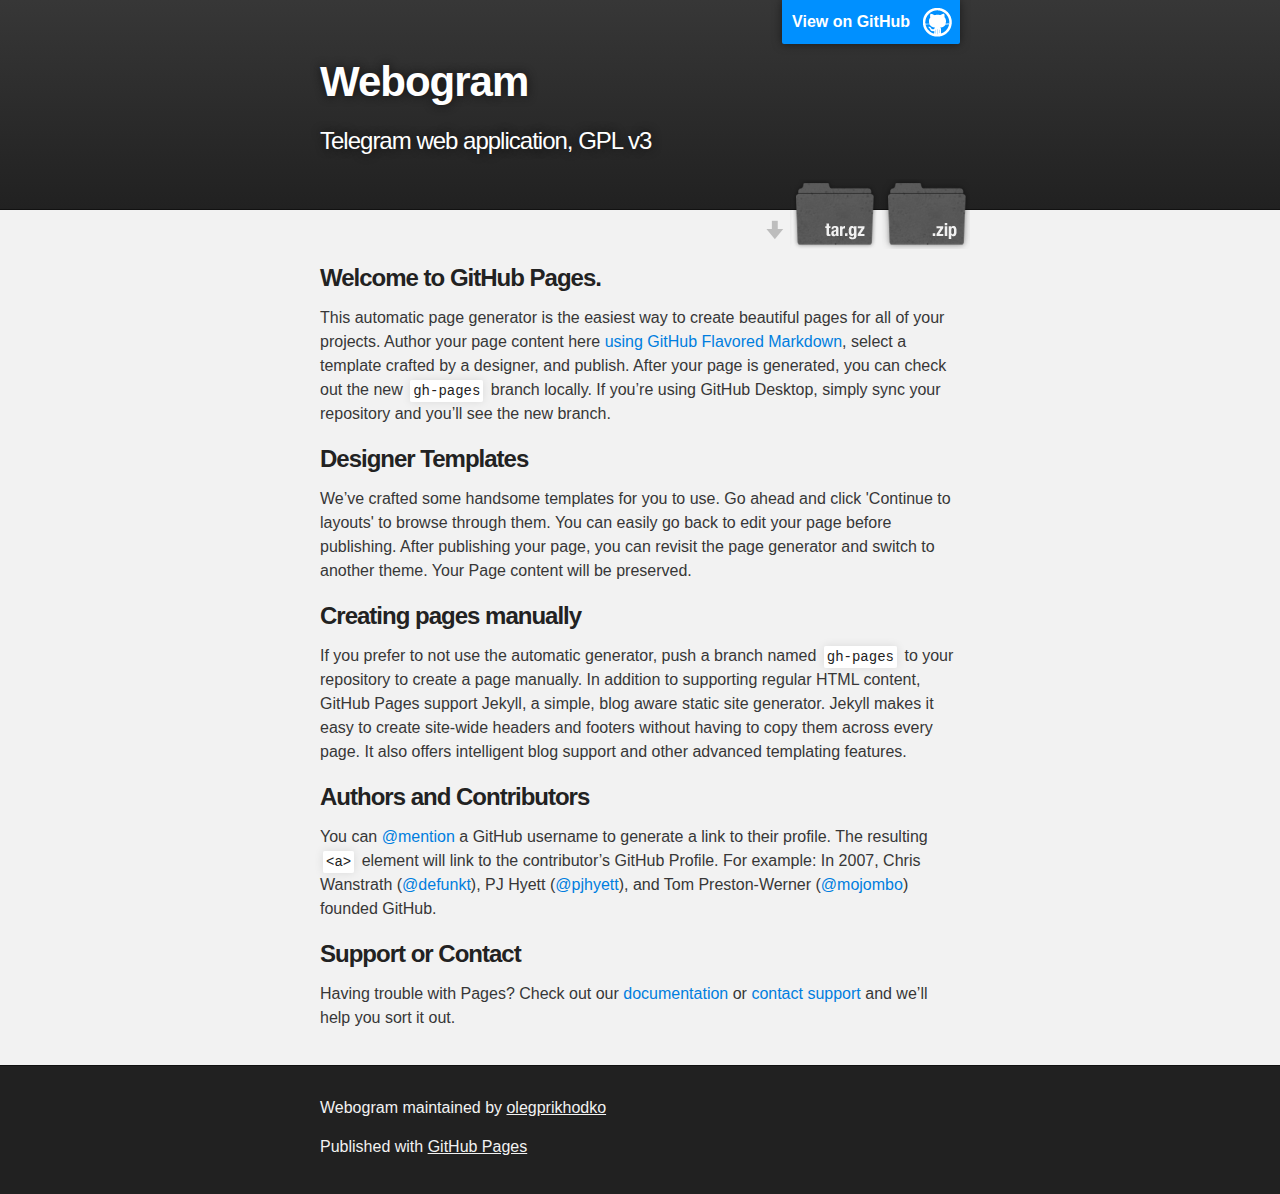
==== index.html @ 29566498 "Create gh-pages branch via GitHub" ====
<!DOCTYPE html>
<html>

  <head>
    <meta charset='utf-8'>
    <meta http-equiv="X-UA-Compatible" content="chrome=1">
    <meta name="description" content="Webogram : Telegram web application, GPL v3">

    <link rel="stylesheet" type="text/css" media="screen" href="stylesheets/stylesheet.css">

    <title>Webogram</title>
  </head>

  <body>

    <!-- HEADER -->
    <div id="header_wrap" class="outer">
        <header class="inner">
          <a id="forkme_banner" href="https://github.com/olegprikhodko/webogram">View on GitHub</a>

          <h1 id="project_title">Webogram</h1>
          <h2 id="project_tagline">Telegram web application, GPL v3</h2>

            <section id="downloads">
              <a class="zip_download_link" href="https://github.com/olegprikhodko/webogram/zipball/master">Download this project as a .zip file</a>
              <a class="tar_download_link" href="https://github.com/olegprikhodko/webogram/tarball/master">Download this project as a tar.gz file</a>
            </section>
        </header>
    </div>

    <!-- MAIN CONTENT -->
    <div id="main_content_wrap" class="outer">
      <section id="main_content" class="inner">
        <h3>
<a id="welcome-to-github-pages" class="anchor" href="#welcome-to-github-pages" aria-hidden="true"><span aria-hidden="true" class="octicon octicon-link"></span></a>Welcome to GitHub Pages.</h3>

<p>This automatic page generator is the easiest way to create beautiful pages for all of your projects. Author your page content here <a href="https://guides.github.com/features/mastering-markdown/">using GitHub Flavored Markdown</a>, select a template crafted by a designer, and publish. After your page is generated, you can check out the new <code>gh-pages</code> branch locally. If you’re using GitHub Desktop, simply sync your repository and you’ll see the new branch.</p>

<h3>
<a id="designer-templates" class="anchor" href="#designer-templates" aria-hidden="true"><span aria-hidden="true" class="octicon octicon-link"></span></a>Designer Templates</h3>

<p>We’ve crafted some handsome templates for you to use. Go ahead and click 'Continue to layouts' to browse through them. You can easily go back to edit your page before publishing. After publishing your page, you can revisit the page generator and switch to another theme. Your Page content will be preserved.</p>

<h3>
<a id="creating-pages-manually" class="anchor" href="#creating-pages-manually" aria-hidden="true"><span aria-hidden="true" class="octicon octicon-link"></span></a>Creating pages manually</h3>

<p>If you prefer to not use the automatic generator, push a branch named <code>gh-pages</code> to your repository to create a page manually. In addition to supporting regular HTML content, GitHub Pages support Jekyll, a simple, blog aware static site generator. Jekyll makes it easy to create site-wide headers and footers without having to copy them across every page. It also offers intelligent blog support and other advanced templating features.</p>

<h3>
<a id="authors-and-contributors" class="anchor" href="#authors-and-contributors" aria-hidden="true"><span aria-hidden="true" class="octicon octicon-link"></span></a>Authors and Contributors</h3>

<p>You can <a href="https://help.github.com/articles/basic-writing-and-formatting-syntax/#mentioning-users-and-teams" class="user-mention">@mention</a> a GitHub username to generate a link to their profile. The resulting <code>&lt;a&gt;</code> element will link to the contributor’s GitHub Profile. For example: In 2007, Chris Wanstrath (<a href="https://github.com/defunkt" class="user-mention">@defunkt</a>), PJ Hyett (<a href="https://github.com/pjhyett" class="user-mention">@pjhyett</a>), and Tom Preston-Werner (<a href="https://github.com/mojombo" class="user-mention">@mojombo</a>) founded GitHub.</p>

<h3>
<a id="support-or-contact" class="anchor" href="#support-or-contact" aria-hidden="true"><span aria-hidden="true" class="octicon octicon-link"></span></a>Support or Contact</h3>

<p>Having trouble with Pages? Check out our <a href="https://help.github.com/pages">documentation</a> or <a href="https://github.com/contact">contact support</a> and we’ll help you sort it out.</p>
      </section>
    </div>

    <!-- FOOTER  -->
    <div id="footer_wrap" class="outer">
      <footer class="inner">
        <p class="copyright">Webogram maintained by <a href="https://github.com/olegprikhodko">olegprikhodko</a></p>
        <p>Published with <a href="https://pages.github.com">GitHub Pages</a></p>
      </footer>
    </div>

    

  </body>
</html>
---- stylesheets/stylesheet.css ----
/*******************************************************************************
Slate Theme for GitHub Pages
by Jason Costello, @jsncostello
*******************************************************************************/

@import url(github-light.css);

/*******************************************************************************
MeyerWeb Reset
*******************************************************************************/

html, body, div, span, applet, object, iframe,
h1, h2, h3, h4, h5, h6, p, blockquote, pre,
a, abbr, acronym, address, big, cite, code,
del, dfn, em, img, ins, kbd, q, s, samp,
small, strike, strong, sub, sup, tt, var,
b, u, i, center,
dl, dt, dd, ol, ul, li,
fieldset, form, label, legend,
table, caption, tbody, tfoot, thead, tr, th, td,
article, aside, canvas, details, embed,
figure, figcaption, footer, header, hgroup,
menu, nav, output, ruby, section, summary,
time, mark, audio, video {
  margin: 0;
  padding: 0;
  border: 0;
  font: inherit;
  vertical-align: baseline;
}

/* HTML5 display-role reset for older browsers */
article, aside, details, figcaption, figure,
footer, header, hgroup, menu, nav, section {
  display: block;
}

ol, ul {
  list-style: none;
}

table {
  border-collapse: collapse;
  border-spacing: 0;
}

/*******************************************************************************
Theme Styles
*******************************************************************************/

body {
  box-sizing: border-box;
  color:#373737;
  background: #212121;
  font-size: 16px;
  font-family: 'Myriad Pro', Calibri, Helvetica, Arial, sans-serif;
  line-height: 1.5;
  -webkit-font-smoothing: antialiased;
}

h1, h2, h3, h4, h5, h6 {
  margin: 10px 0;
  font-weight: 700;
  color:#222222;
  font-family: 'Lucida Grande', 'Calibri', Helvetica, Arial, sans-serif;
  letter-spacing: -1px;
}

h1 {
  font-size: 36px;
  font-weight: 700;
}

h2 {
  padding-bottom: 10px;
  font-size: 32px;
  background: url('../images/bg_hr.png') repeat-x bottom;
}

h3 {
  font-size: 24px;
}

h4 {
  font-size: 21px;
}

h5 {
  font-size: 18px;
}

h6 {
  font-size: 16px;
}

p {
  margin: 10px 0 15px 0;
}

footer p {
  color: #f2f2f2;
}

a {
  text-decoration: none;
  color: #007edf;
  text-shadow: none;

  transition: color 0.5s ease;
  transition: text-shadow 0.5s ease;
  -webkit-transition: color 0.5s ease;
  -webkit-transition: text-shadow 0.5s ease;
  -moz-transition: color 0.5s ease;
  -moz-transition: text-shadow 0.5s ease;
  -o-transition: color 0.5s ease;
  -o-transition: text-shadow 0.5s ease;
  -ms-transition: color 0.5s ease;
  -ms-transition: text-shadow 0.5s ease;
}

a:hover, a:focus {text-decoration: underline;}

footer a {
  color: #F2F2F2;
  text-decoration: underline;
}

em {
  font-style: italic;
}

strong {
  font-weight: bold;
}

img {
  position: relative;
  margin: 0 auto;
  max-width: 739px;
  padding: 5px;
  margin: 10px 0 10px 0;
  border: 1px solid #ebebeb;

  box-shadow: 0 0 5px #ebebeb;
  -webkit-box-shadow: 0 0 5px #ebebeb;
  -moz-box-shadow: 0 0 5px #ebebeb;
  -o-box-shadow: 0 0 5px #ebebeb;
  -ms-box-shadow: 0 0 5px #ebebeb;
}

p img {
  display: inline;
  margin: 0;
  padding: 0;
  vertical-align: middle;
  text-align: center;
  border: none;
}

pre, code {
  width: 100%;
  color: #222;
  background-color: #fff;

  font-family: Monaco, "Bitstream Vera Sans Mono", "Lucida Console", Terminal, monospace;
  font-size: 14px;

  border-radius: 2px;
  -moz-border-radius: 2px;
  -webkit-border-radius: 2px;
}

pre {
  width: 100%;
  padding: 10px;
  box-shadow: 0 0 10px rgba(0,0,0,.1);
  overflow: auto;
}

code {
  padding: 3px;
  margin: 0 3px;
  box-shadow: 0 0 10px rgba(0,0,0,.1);
}

pre code {
  display: block;
  box-shadow: none;
}

blockquote {
  color: #666;
  margin-bottom: 20px;
  padding: 0 0 0 20px;
  border-left: 3px solid #bbb;
}


ul, ol, dl {
  margin-bottom: 15px
}

ul {
  list-style-position: inside;
  list-style: disc;
  padding-left: 20px;
}

ol {
  list-style-position: inside;
  list-style: decimal;
  padding-left: 20px;
}

dl dt {
  font-weight: bold;
}

dl dd {
  padding-left: 20px;
  font-style: italic;
}

dl p {
  padding-left: 20px;
  font-style: italic;
}

hr {
  height: 1px;
  margin-bottom: 5px;
  border: none;
  background: url('../images/bg_hr.png') repeat-x center;
}

table {
  border: 1px solid #373737;
  margin-bottom: 20px;
  text-align: left;
 }

th {
  font-family: 'Lucida Grande', 'Helvetica Neue', Helvetica, Arial, sans-serif;
  padding: 10px;
  background: #373737;
  color: #fff;
 }

td {
  padding: 10px;
  border: 1px solid #373737;
 }

form {
  background: #f2f2f2;
  padding: 20px;
}

/*******************************************************************************
Full-Width Styles
*******************************************************************************/

.outer {
  width: 100%;
}

.inner {
  position: relative;
  max-width: 640px;
  padding: 20px 10px;
  margin: 0 auto;
}

#forkme_banner {
  display: block;
  position: absolute;
  top:0;
  right: 10px;
  z-index: 10;
  padding: 10px 50px 10px 10px;
  color: #fff;
  background: url('../images/blacktocat.png') #0090ff no-repeat 95% 50%;
  font-weight: 700;
  box-shadow: 0 0 10px rgba(0,0,0,.5);
  border-bottom-left-radius: 2px;
  border-bottom-right-radius: 2px;
}

#header_wrap {
  background: #212121;
  background: -moz-linear-gradient(top, #373737, #212121);
  background: -webkit-linear-gradient(top, #373737, #212121);
  background: -ms-linear-gradient(top, #373737, #212121);
  background: -o-linear-gradient(top, #373737, #212121);
  background: linear-gradient(top, #373737, #212121);
}

#header_wrap .inner {
  padding: 50px 10px 30px 10px;
}

#project_title {
  margin: 0;
  color: #fff;
  font-size: 42px;
  font-weight: 700;
  text-shadow: #111 0px 0px 10px;
}

#project_tagline {
  color: #fff;
  font-size: 24px;
  font-weight: 300;
  background: none;
  text-shadow: #111 0px 0px 10px;
}

#downloads {
  position: absolute;
  width: 210px;
  z-index: 10;
  bottom: -40px;
  right: 0;
  height: 70px;
  background: url('../images/icon_download.png') no-repeat 0% 90%;
}

.zip_download_link {
  display: block;
  float: right;
  width: 90px;
  height:70px;
  text-indent: -5000px;
  overflow: hidden;
  background: url(../images/sprite_download.png) no-repeat bottom left;
}

.tar_download_link {
  display: block;
  float: right;
  width: 90px;
  height:70px;
  text-indent: -5000px;
  overflow: hidden;
  background: url(../images/sprite_download.png) no-repeat bottom right;
  margin-left: 10px;
}

.zip_download_link:hover {
  background: url(../images/sprite_download.png) no-repeat top left;
}

.tar_download_link:hover {
  background: url(../images/sprite_download.png) no-repeat top right;
}

#main_content_wrap {
  background: #f2f2f2;
  border-top: 1px solid #111;
  border-bottom: 1px solid #111;
}

#main_content {
  padding-top: 40px;
}

#footer_wrap {
  background: #212121;
}



/*******************************************************************************
Small Device Styles
*******************************************************************************/

@media screen and (max-width: 480px) {
  body {
    font-size:14px;
  }

  #downloads {
    display: none;
  }

  .inner {
    min-width: 320px;
    max-width: 480px;
  }

  #project_title {
  font-size: 32px;
  }

  h1 {
    font-size: 28px;
  }

  h2 {
    font-size: 24px;
  }

  h3 {
    font-size: 21px;
  }

  h4 {
    font-size: 18px;
  }

  h5 {
    font-size: 14px;
  }

  h6 {
    font-size: 12px;
  }

  code, pre {
    min-width: 320px;
    max-width: 480px;
    font-size: 11px;
  }

}
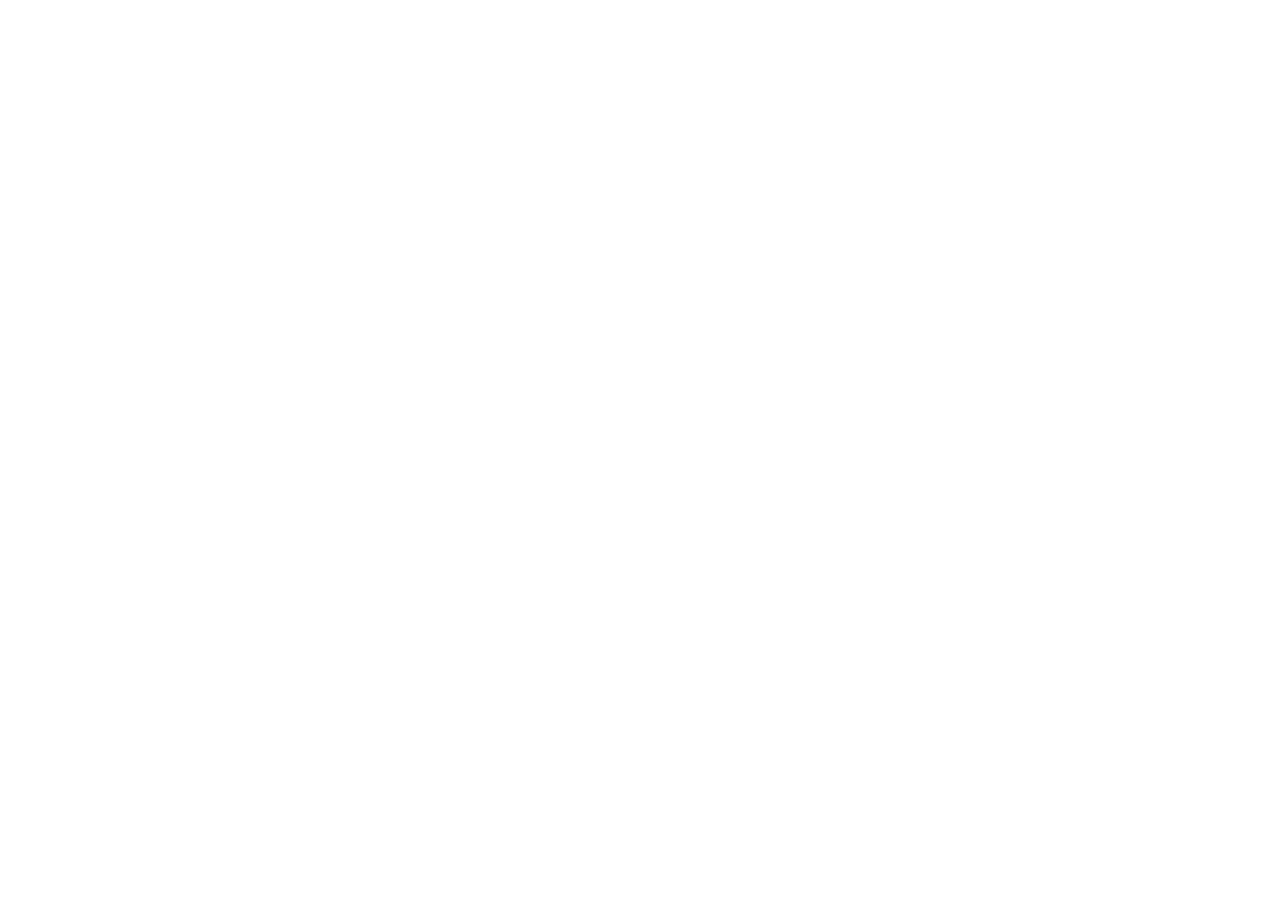
==== commit 2a1914d5: "Update index.html" ====
--- a/index.html
+++ b/index.html
@@ -1,72 +1 @@
-<!DOCTYPE html>
-<html>
-
-  <head>
-    <meta charset='utf-8'>
-    <meta http-equiv="X-UA-Compatible" content="chrome=1">
-    <meta name="description" content="Webogram : Telegram web application, GPL v3">
-
-    <link rel="stylesheet" type="text/css" media="screen" href="stylesheets/stylesheet.css">
-
-    <title>Webogram</title>
-  </head>
-
-  <body>
-
-    <!-- HEADER -->
-    <div id="header_wrap" class="outer">
-        <header class="inner">
-          <a id="forkme_banner" href="https://github.com/olegprikhodko/webogram">View on GitHub</a>
-
-          <h1 id="project_title">Webogram</h1>
-          <h2 id="project_tagline">Telegram web application, GPL v3</h2>
-
-            <section id="downloads">
-              <a class="zip_download_link" href="https://github.com/olegprikhodko/webogram/zipball/master">Download this project as a .zip file</a>
-              <a class="tar_download_link" href="https://github.com/olegprikhodko/webogram/tarball/master">Download this project as a tar.gz file</a>
-            </section>
-        </header>
-    </div>
-
-    <!-- MAIN CONTENT -->
-    <div id="main_content_wrap" class="outer">
-      <section id="main_content" class="inner">
-        <h3>
-<a id="welcome-to-github-pages" class="anchor" href="#welcome-to-github-pages" aria-hidden="true"><span aria-hidden="true" class="octicon octicon-link"></span></a>Welcome to GitHub Pages.</h3>
-
-<p>This automatic page generator is the easiest way to create beautiful pages for all of your projects. Author your page content here <a href="https://guides.github.com/features/mastering-markdown/">using GitHub Flavored Markdown</a>, select a template crafted by a designer, and publish. After your page is generated, you can check out the new <code>gh-pages</code> branch locally. If you’re using GitHub Desktop, simply sync your repository and you’ll see the new branch.</p>
-
-<h3>
-<a id="designer-templates" class="anchor" href="#designer-templates" aria-hidden="true"><span aria-hidden="true" class="octicon octicon-link"></span></a>Designer Templates</h3>
-
-<p>We’ve crafted some handsome templates for you to use. Go ahead and click 'Continue to layouts' to browse through them. You can easily go back to edit your page before publishing. After publishing your page, you can revisit the page generator and switch to another theme. Your Page content will be preserved.</p>
-
-<h3>
-<a id="creating-pages-manually" class="anchor" href="#creating-pages-manually" aria-hidden="true"><span aria-hidden="true" class="octicon octicon-link"></span></a>Creating pages manually</h3>
-
-<p>If you prefer to not use the automatic generator, push a branch named <code>gh-pages</code> to your repository to create a page manually. In addition to supporting regular HTML content, GitHub Pages support Jekyll, a simple, blog aware static site generator. Jekyll makes it easy to create site-wide headers and footers without having to copy them across every page. It also offers intelligent blog support and other advanced templating features.</p>
-
-<h3>
-<a id="authors-and-contributors" class="anchor" href="#authors-and-contributors" aria-hidden="true"><span aria-hidden="true" class="octicon octicon-link"></span></a>Authors and Contributors</h3>
-
-<p>You can <a href="https://help.github.com/articles/basic-writing-and-formatting-syntax/#mentioning-users-and-teams" class="user-mention">@mention</a> a GitHub username to generate a link to their profile. The resulting <code>&lt;a&gt;</code> element will link to the contributor’s GitHub Profile. For example: In 2007, Chris Wanstrath (<a href="https://github.com/defunkt" class="user-mention">@defunkt</a>), PJ Hyett (<a href="https://github.com/pjhyett" class="user-mention">@pjhyett</a>), and Tom Preston-Werner (<a href="https://github.com/mojombo" class="user-mention">@mojombo</a>) founded GitHub.</p>
-
-<h3>
-<a id="support-or-contact" class="anchor" href="#support-or-contact" aria-hidden="true"><span aria-hidden="true" class="octicon octicon-link"></span></a>Support or Contact</h3>
-
-<p>Having trouble with Pages? Check out our <a href="https://help.github.com/pages">documentation</a> or <a href="https://github.com/contact">contact support</a> and we’ll help you sort it out.</p>
-      </section>
-    </div>
-
-    <!-- FOOTER  -->
-    <div id="footer_wrap" class="outer">
-      <footer class="inner">
-        <p class="copyright">Webogram maintained by <a href="https://github.com/olegprikhodko">olegprikhodko</a></p>
-        <p>Published with <a href="https://pages.github.com">GitHub Pages</a></p>
-      </footer>
-    </div>
-
-    
-
-  </body>
-</html>
+<!doctype html><html lang=en manifest=webogram.appcache ng-csp xmlns:ng=http://angularjs.org id=ng-app><head><meta charset=utf-8><meta name=viewport content="width=device-width, initial-scale=1, maximum-scale=1, user-scalable=no"><title>Telegram Web</title><link rel=stylesheet href=css/app.css><link rel=icon href=favicon.ico type=image/x-icon><link rel=apple-touch-icon href=img/iphone_home120.png><link rel=apple-touch-icon sizes=120x120 href=img/iphone_home120.png><link rel=apple-touch-startup-image media="(device-width: 320px)" href=img/iphone_startup.png><meta name=apple-mobile-web-app-title content="Telegram Web"><meta name=mobile-web-app-capable content=yes><meta name=apple-mobile-web-app-capable content=yes><meta name=apple-mobile-web-app-status-bar-style content=black-translucent><meta name=theme-color content=#497495><meta name=google content=notranslate><meta property=og:title content="Telegram Web"><meta property=og:url content="https://web.telegram.org/"><meta property=og:image content=https://web.telegram.org/img/logo_share.png><meta property=og:site_name content="Telegram Web"><meta property=og:description content="Welcome to the Web application of Telegram messenger. See https://github.com/zhukov/webogram for more info."></head><body><div class=page_wrap ng-view></div><div id=notify_sound></div><script src=js/app.js></script></body></html>
